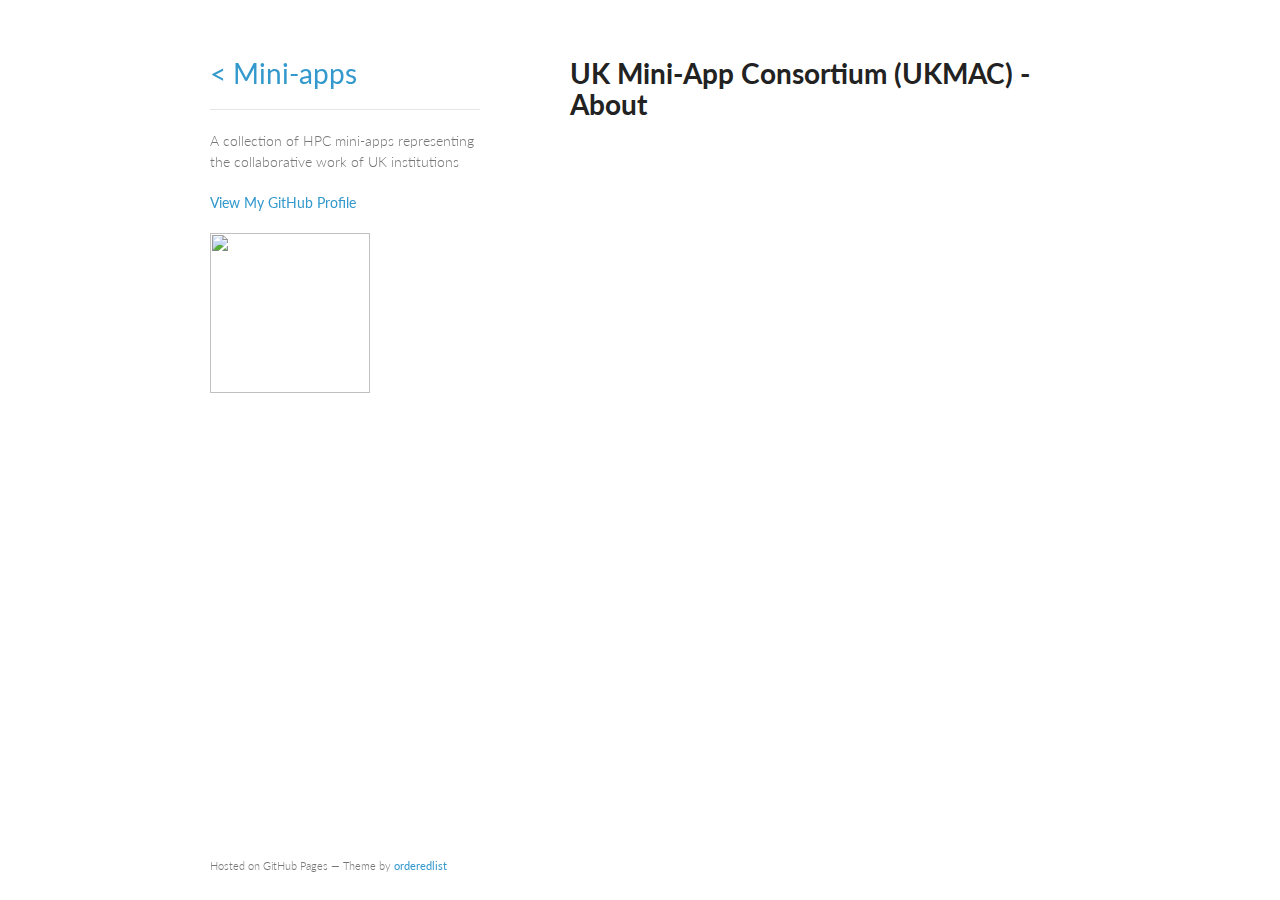
==== about.html @ 6814393c "About page template" ====
<!doctype html>
<html>
  <head>
    <meta charset="utf-8">
    <meta http-equiv="X-UA-Compatible" content="chrome=1">
    <title>UK Mini-App Consortium - About</title>

    <link rel="stylesheet" href="stylesheets/styles.css">
    <link rel="stylesheet" href="stylesheets/pygment_trac.css">
    <meta name="viewport" content="width=device-width, initial-scale=1, user-scalable=no">
    <!--[if lt IE 9]>
    <script src="//html5shiv.googlecode.com/svn/trunk/html5.js"></script>
    <![endif]-->
  </head>
  <body>
    <div class="wrapper">
      <header>
        <h1><a href="http://uk-mac.github.io/">&lt Mini-apps</a></h1><hr />
        <p>A collection of HPC mini-apps representing the collaborative work of UK institutions</p>


        <p class="view"><a href="https://github.com/UK-MAC">View My GitHub Profile</a></p>

        <img src="https://uk-mac.github.io/CloverLeaf/images/clover.png" height="160px" width="160px">

      </header>
      <section>
        <h1>UK Mini-App Consortium (UKMAC) - About</h1>
         
      </section>
      <footer>
        <p><small>Hosted on GitHub Pages &mdash; Theme by <a href="https://github.com/orderedlist">orderedlist</a></small></p>
      </footer>
    </div>
    <script src="javascripts/scale.fix.js"></script>
              <script type="text/javascript">
            var gaJsHost = (("https:" == document.location.protocol) ? "https://ssl." : "http://www.");
            document.write(unescape("%3Cscript src='" + gaJsHost + "google-analytics.com/ga.js' type='text/javascript'%3E%3C/script%3E"));
          </script>
          <script type="text/javascript">
            try {
              var pageTracker = _gat._getTracker("UA-36190086-1");
            pageTracker._trackPageview();
            } catch(err) {}
          </script>

  </body>
</html>
---- stylesheets/styles.css ----
@import url(https://fonts.googleapis.com/css?family=Lato:300italic,700italic,300,700);

body {
  padding:50px;
  font:14px/1.5 Lato, "Helvetica Neue", Helvetica, Arial, sans-serif;
  color:#777;
  font-weight:300;
}

h1, h2, h3, h4, h5, h6 {
  color:#222;
  margin:0 0 20px;
}

p, ul, ol, table, pre, dl {
  margin:0 0 20px;
}

h1, h2, h3 {
  line-height:1.1;
}

h1 {
  font-size:28px;
}

h2 {
  color:#393939;
}

h3, h4, h5, h6 {
  color:#494949;
}

a {
  color:#39c;
  font-weight:400;
  text-decoration:none;
}

a small {
  font-size:11px;
  color:#777;
  margin-top:-0.6em;
  display:block;
}

.wrapper {
  width:860px;
  margin:0 auto;
}

blockquote {
  border-left:1px solid #e5e5e5;
  margin:0;
  padding:0 0 0 20px;
  font-style:italic;
}

code, pre {
  font-family:Monaco, Bitstream Vera Sans Mono, Lucida Console, Terminal;
  color:#333;
  font-size:12px;
}

pre {
  padding:8px 15px;
  background: #f8f8f8;  
  border-radius:5px;
  border:1px solid #e5e5e5;
  overflow-x: auto;
}

table {
  width:100%;
  border-collapse:collapse;
}

th, td {
  text-align:left;
  padding:5px 10px;
  border-bottom:1px solid #e5e5e5;
}

dt {
  color:#444;
  font-weight:700;
}

th {
  color:#444;
}

img {
  max-width:100%;
}

header {
  width:270px;
  float:left;
  position:fixed;
}

header ul {
  list-style:none;
  height:40px;
  
  padding:0;
  
  background: #eee;
  background: -moz-linear-gradient(top, #f8f8f8 0%, #dddddd 100%);
  background: -webkit-gradient(linear, left top, left bottom, color-stop(0%,#f8f8f8), color-stop(100%,#dddddd));
  background: -webkit-linear-gradient(top, #f8f8f8 0%,#dddddd 100%);
  background: -o-linear-gradient(top, #f8f8f8 0%,#dddddd 100%);
  background: -ms-linear-gradient(top, #f8f8f8 0%,#dddddd 100%);
  background: linear-gradient(top, #f8f8f8 0%,#dddddd 100%);
  
  border-radius:5px;
  border:1px solid #d2d2d2;
  box-shadow:inset #fff 0 1px 0, inset rgba(0,0,0,0.03) 0 -1px 0;
  width:270px;
}

header li {
  width:89px;
  float:left;
  border-right:1px solid #d2d2d2;
  height:40px;
}

header ul a {
  line-height:1;
  font-size:11px;
  color:#999;
  display:block;
  text-align:center;
  padding-top:6px;
  height:40px;
}

strong {
  color:#222;
  font-weight:700;
}

header ul li + li {
  width:88px;
  border-left:1px solid #fff;
}

header ul li + li + li {
  border-right:none;
  width:89px;
}

header ul a strong {
  font-size:14px;
  display:block;
  color:#222;
}

section {
  width:500px;
  float:right;
  padding-bottom:50px;
}

small {
  font-size:11px;
}

hr {
  border:0;
  background:#e5e5e5;
  height:1px;
  margin:0 0 20px;
}

footer {
  width:270px;
  float:left;
  position:fixed;
  bottom:5px;
}

@media print, screen and (max-width: 960px) {
  
  div.wrapper {
    width:auto;
    margin:0;
  }
  
  header, section, footer {
    float:none;
    position:static;
    width:auto;
  }
  
  header {
    padding-right:320px;
  }
  
  section {
    border:1px solid #e5e5e5;
    border-width:1px 0;
    padding:20px 0;
    margin:0 0 20px;
  }
  
  header a small {
    display:inline;
  }
  
  header ul {
    position:absolute;
    right:50px;
    top:52px;
  }
}

@media print, screen and (max-width: 720px) {
  body {
    word-wrap:break-word;
  }
  
  header {
    padding:0;
  }
  
  header ul, header p.view {
    position:static;
  }
  
  pre, code {
    word-wrap:normal;
  }
}

@media print, screen and (max-width: 480px) {
  body {
    padding:15px;
  }
  
  header ul {
    display:none;
  }
}

@media print {
  body {
    padding:0.4in;
    font-size:12pt;
    color:#444;
  }
}
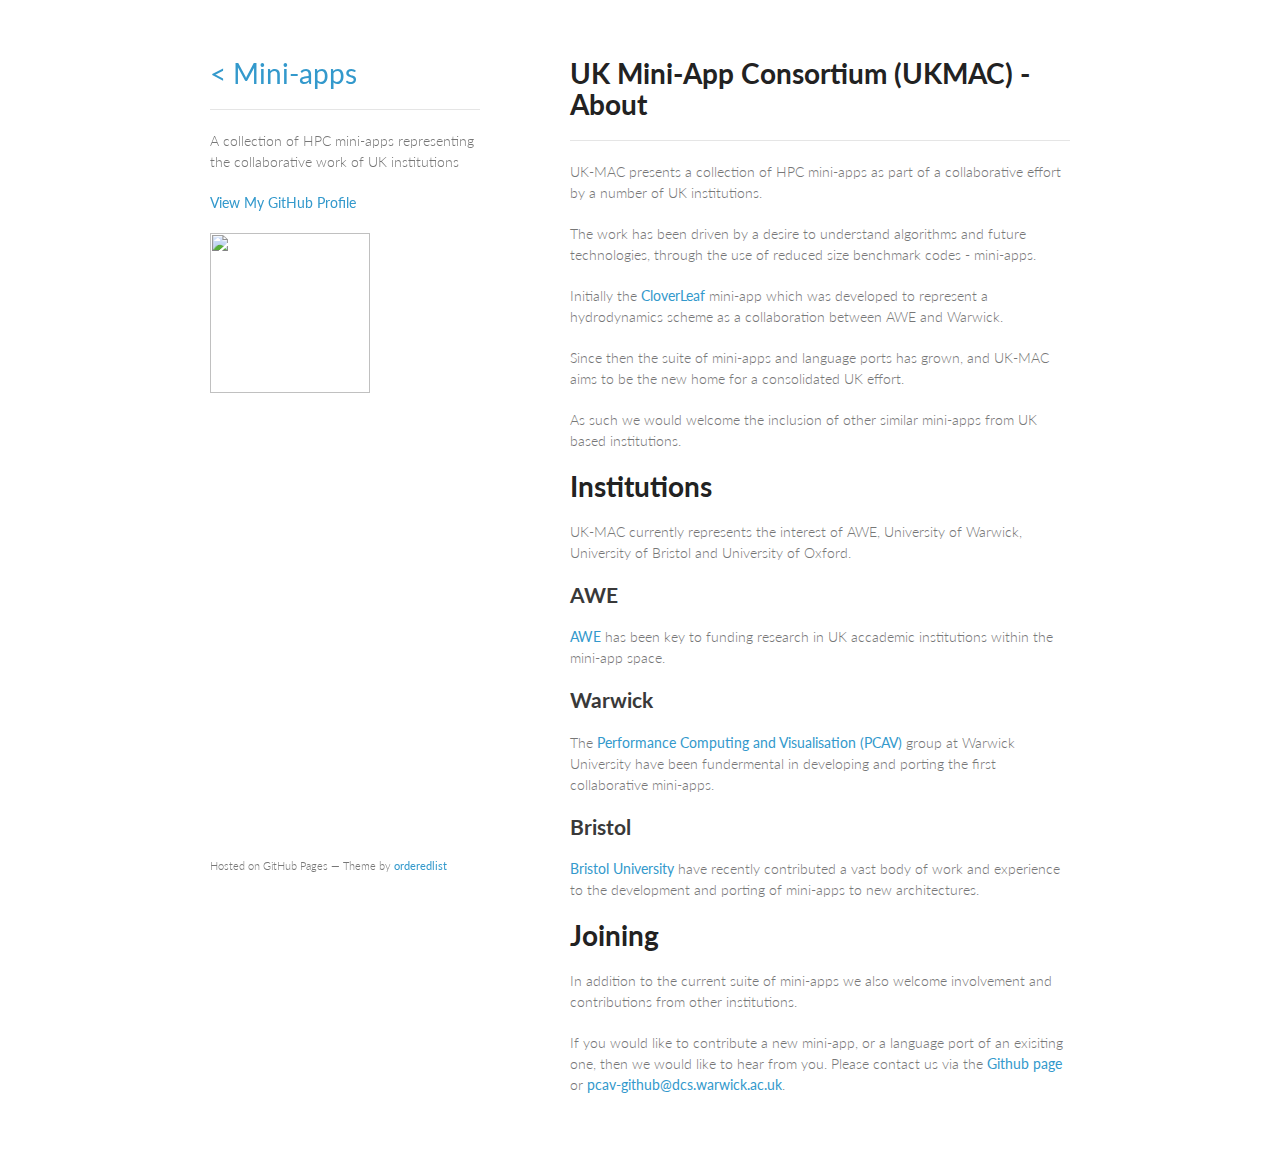
==== commit 47d3861c: "Update about.html" ====
--- a/about.html
+++ b/about.html
@@ -25,8 +25,25 @@
 
       </header>
       <section>
-        <h1>UK Mini-App Consortium (UKMAC) - About</h1>
-         
+        <h1>UK Mini-App Consortium (UKMAC) - About</h1><hr />
+        <p>UK-MAC presents a collection of HPC mini-apps as part of a collaborative effort by a number of UK institutions.</p>
+        <p>The work has been driven by a desire to understand algorithms and future technologies, through the use of reduced size benchmark codes - mini-apps.</p>
+        <p>Initially the <a href="http://uk-mac.github.io/CloverLeaf/">CloverLeaf</a> mini-app which was developed to represent a hydrodynamics scheme as a collaboration between AWE and Warwick.</p>
+        <p>Since then the suite of mini-apps and language ports has grown, and UK-MAC aims to be the new home for a consolidated UK effort.</p>
+        <p>As such we would welcome the inclusion of other similar mini-apps from UK based institutions.</p>
+        
+        <h1>Institutions</h1>
+        <p>UK-MAC currently represents the interest of AWE, University of Warwick, University of Bristol and University of Oxford.</p>
+        <h2>AWE</h2>
+        <p><a href="http://www.awe.co.uk/">AWE</a> has been key to funding research in UK accademic institutions within the mini-app space.</p>
+        <h2>Warwick</h2>
+        <p>The <a href="http://www2.warwick.ac.uk/fac/sci/dcs/research/pcav/">Performance Computing and Visualisation (PCAV)</a> group at Warwick University have been fundermental in developing and porting the first collaborative mini-apps.</p>
+        <h2>Bristol</h2>
+        <p><a href="http://www.cs.bris.ac.uk/">Bristol University</a> have recently contributed a vast body of work and experience to the development and porting of mini-apps to new architectures.</p>
+      
+        <h1>Joining</h1>
+        <p>In addition to the current suite of mini-apps we also welcome involvement and contributions from other institutions.</p>
+        <p>If you would like to contribute a new mini-app, or a language port of an exisiting one, then we would like to hear from you. Please contact us via the <a href="https://github.com/UK-MAC">Github page</a> or <a class="meta-link" href="mailto:&#x70;&#x63;&#x61;&#x76;&#x2d;&#x67;&#x69;&#x74;&#x68;&#x75;&#x62;&#x40;&#x64;&#x63;&#x73;&#x2e;&#x77;&#x61;&#x72;&#x77;&#x69;&#x63;&#x6b;&#x2e;&#x61;&#x63;&#x2e;&#x75;&#x6b;" itemprop="email">&#x70;&#x63;&#x61;&#x76;&#x2d;&#x67;&#x69;&#x74;&#x68;&#x75;&#x62;&#x40;&#x64;&#x63;&#x73;&#x2e;&#x77;&#x61;&#x72;&#x77;&#x69;&#x63;&#x6b;&#x2e;&#x61;&#x63;&#x2e;&#x75;&#x6b;</a>.</p>
       </section>
       <footer>
         <p><small>Hosted on GitHub Pages &mdash; Theme by <a href="https://github.com/orderedlist">orderedlist</a></small></p>
